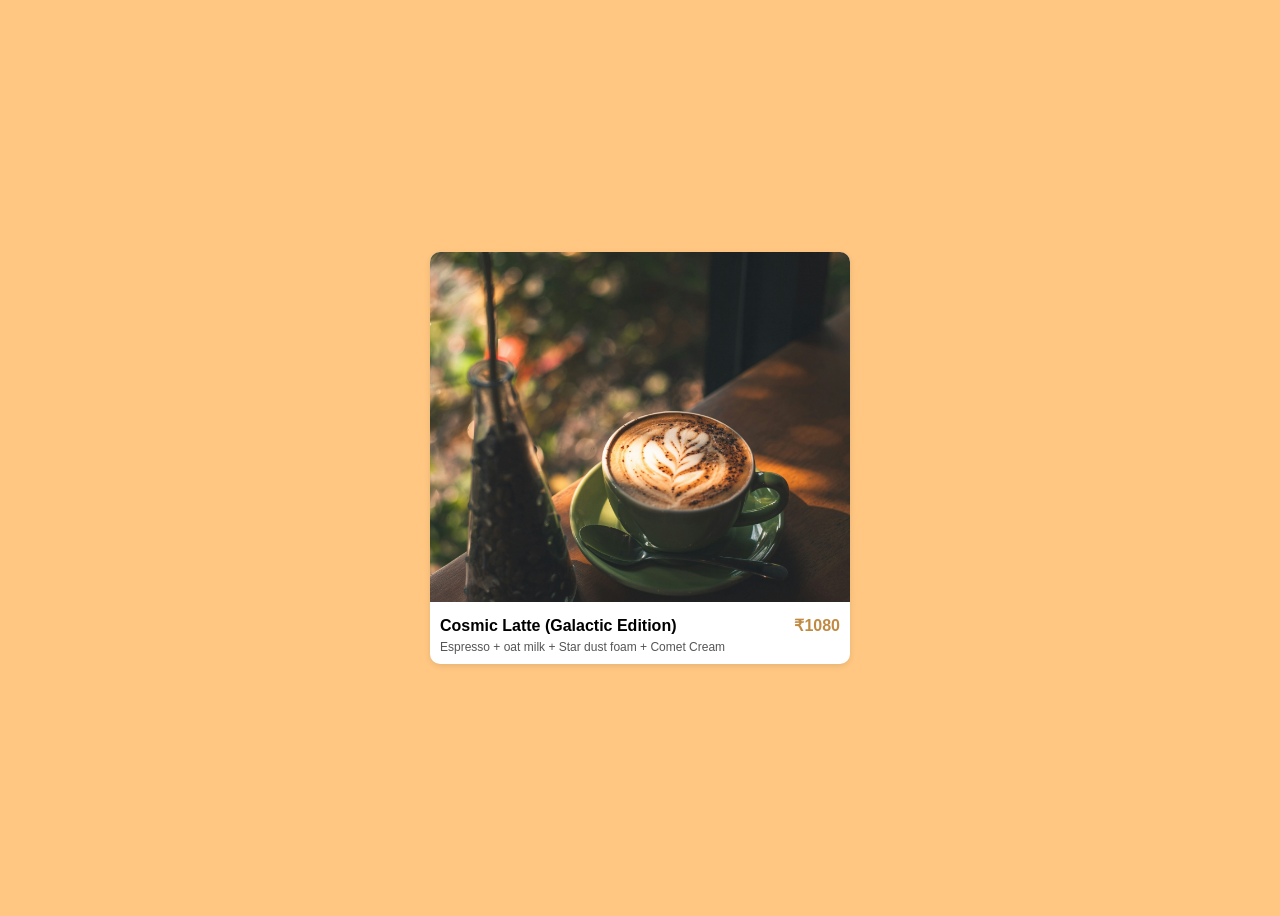
==== index.html @ d67db121 "Add initial HTML structure, CSS styles, images, and .gitignore for Coffee Card" ====
<!DOCTYPE html>
<html lang="en">
<head>
  <meta charset="UTF-8">
  <meta name="viewport" content="width=device-width, initial-scale=1.0">
  <title>Coffee Card</title>
  <link rel="stylesheet" href="style.css">
</head>
<body>
  <div class="card">
    <img src="Latte.jpg" alt="Cosmic Latte">
    <div class="info">
      <div class="title">
        <h3>Cosmic Latte (Galactic Edition)</h3>
        <span>₹1080</span>
      </div>
      <p>Espresso + oat milk + Star dust foam + Comet Cream</p>
    </div>
  </div>
</body>
</html>
---- style.css ----
body {
  background-color: #ffc782;
  display: flex;
  justify-content: center;
  align-items: center;
  height: 100vh;
  font-family: Arial, sans-serif;
}

.card {
  background: white;
  border-radius: 10px;
  box-shadow: 0 2px 6px rgba(0,0,0,0.1);
  overflow: hidden;
  width: 420px;
}

.card img {
  width: 100%;
  height: 350px;
  object-fit: cover;
}

.info {
  padding: 10px;
}

.title {
  display: flex;
  justify-content: space-between;
  align-items: center;
}

.title h3 {
  margin: 0;
  font-size: 16px;
}

.title span {
  color: #c18a43;
  font-weight: bold;
}

p {
  margin: 5px 0 0;
  font-size: 12px;
  color: #555;
}
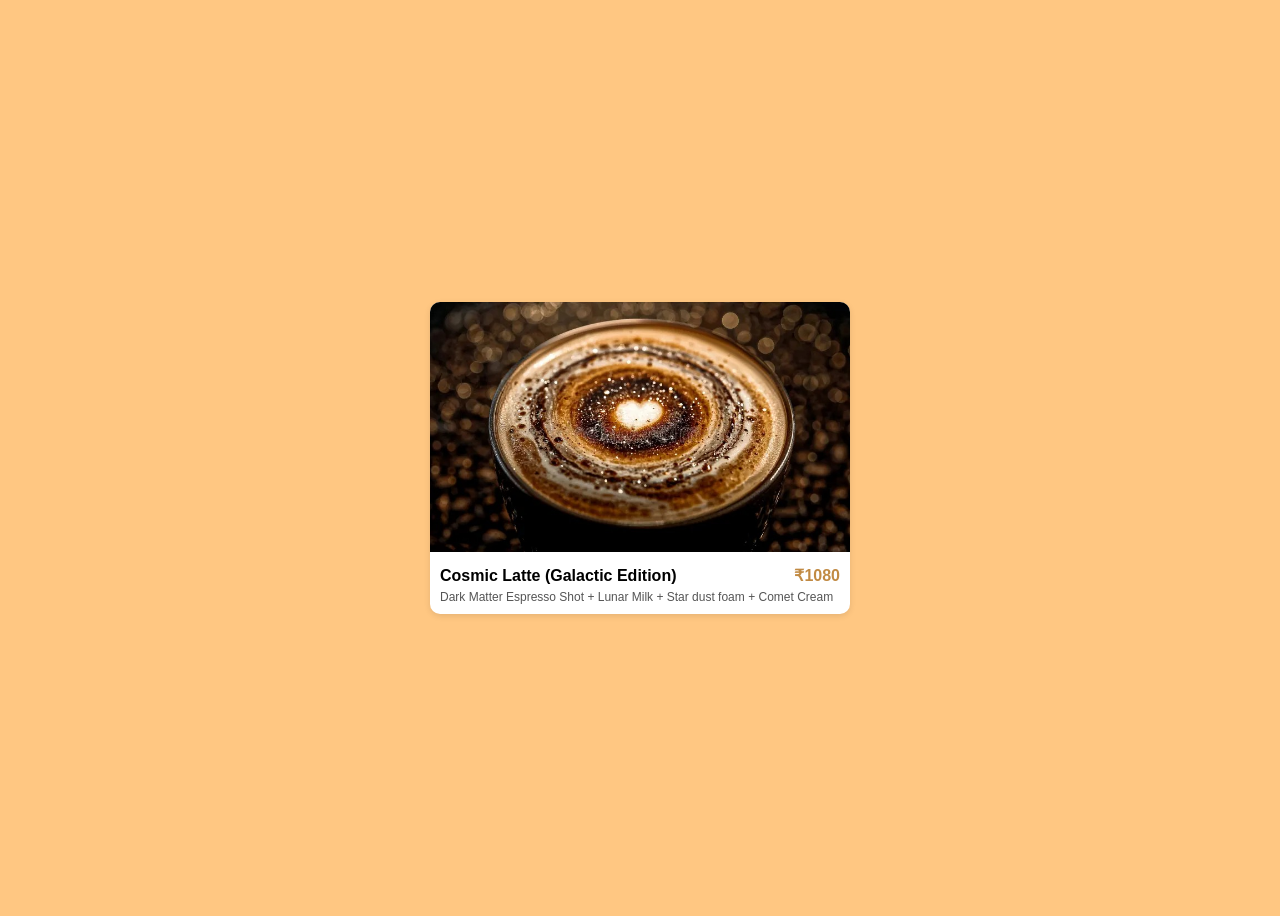
==== commit c5c6c82d: "Update code and add new jpg" ====
--- a/index.html
+++ b/index.html
@@ -14,7 +14,7 @@
         <h3>Cosmic Latte (Galactic Edition)</h3>
         <span>₹1080</span>
       </div>
-      <p>Espresso + oat milk + Star dust foam + Comet Cream</p>
+      <p>Dark Matter Espresso Shot + Lunar Milk + Star dust foam + Comet Cream</p>
     </div>
   </div>
 </body>
--- a/style.css
+++ b/style.css
@@ -17,7 +17,7 @@
 
 .card img {
   width: 100%;
-  height: 350px;
+  height: 250px;
   object-fit: cover;
 }
 
